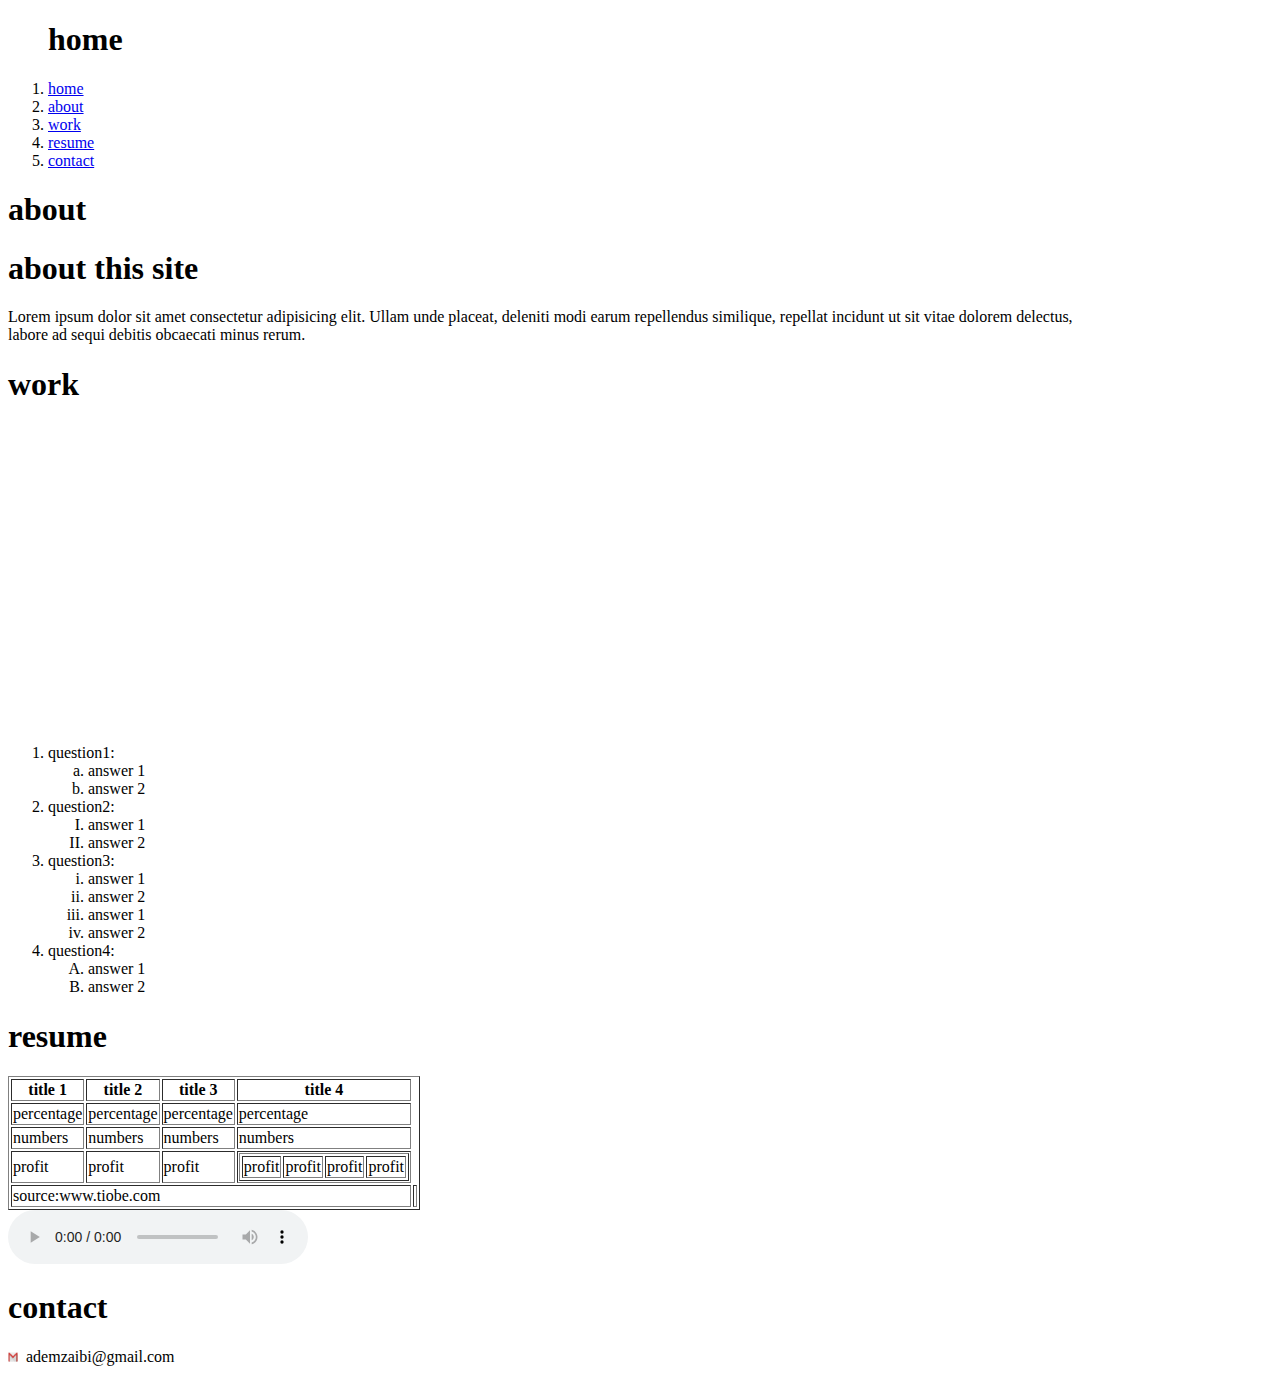
==== index.html @ 02afa162 "git" ====
<!DOCTYPE html>
<html lang="en">
<head>
    <meta charset="UTF-8">
    <meta http-equiv="X-UA-Compatible" content="IE=edge">
    <meta name="viewport" content="width=device-width, initial-scale=1.0">
    <title>Document</title>
</head>
<body>
    <header>
        <nav>
            <ol> 
                <h1>home</h1>
           <li title="home"><a href="#home">home</a></li>
            <li title="about"><a href="#about">about</a></li>
            <li title="work"><a href="#work">work </a></li>
            <li title="resume"><a href="#resume">resume</a></li>
            <li title="contact"><a href="#contact">contact</a></li>
            </ol>
        </nav>
    </header>
    <main> 
         <!-- this is about section-->
        <div id="about">
            <h1>about</h1>
            <h1>about this site</h1>
            <p>Lorem ipsum dolor sit amet consectetur adipisicing elit. Ullam unde placeat,
                 deleniti modi earum repellendus similique, repellat incidunt ut sit vitae dolorem delectus,<br>
                 labore ad sequi debitis obcaecati minus rerum.</p>

        </div>
         <!-- this is work section-->
        <div id="work">
            <h1>work</h1>
            <iframe width="500" height="300" src="https://www.youtube.com/embed/8JJ101D3knE" title="Git Tutorial for Beginners: Learn Git in 1 Hour" frameborder="0" allow="accelerometer; autoplay; clipboard-write; encrypted-media; gyroscope; picture-in-picture" allowfullscreen ></iframe> 
        </div>
        
        <div><ol>
        <li>question1: <ol type="a"> 
            <li>answer 1</li>
            <li>answer 2</li>
        </ol></li>
        <li>question2: <ol type="I"> 
            <li>answer 1</li>
            <li>answer 2</li>
        </ol></li>
        <li>question3: <ol type="i"> 
            <li>answer 1</li>
            <li>answer 2</li>
            <li>answer 1</li>
            <li>answer 2</li>
        </ol></li>
        <li>question4: <ol type="A"> 
            <li>answer 1</li>
            <li>answer 2</li>
        </ol></li>
        </ol></li></ol>
    </div>
    <!-- this is resume section-->
    <div id="resume">
        <h1>resume</h1>
        <table border="1">
            <thead>
                <tr>
                  <th>title 1</th>
                  <th>title 2</th>
                  <th>title 3</th>
                  <th>title 4</th>
                </tr>	
            </thead>
            <tbody>
              <tr>
                 <td>percentage</td>
                 <td>percentage</td>
                 <td>percentage</td>
                 <td>percentage</td>
              </tr>   
              <tr>
                 <td>numbers</td>
                 <td>numbers</td>
                 <td>numbers</td>
                 <td>numbers</td>
              </tr>
              <tr>
                 <td>profit</td>
                 <td>profit</td>
                 <td>profit</td>
                 <td>
                    <table border="1">
                        <tr>
                            <td>profit</td>
                            <td>profit</td>
                            <td>profit</td>
                            <td>profit</td>
                         </tr>  

                    </table>
                 </td>
              </tr>  
             <tfoot>
                 <tr>
                 <td colspan="4"> source:www.tiobe.com</td>
                 <td>
                    
                 </td>
                 </tr>		
             </tfoot> 
          </tbody>
        </table>
        <div id="work">
        <audio controls>
            <source src="./music/pascal junior.mp3" type="audio/mp3">
        </audio>
    </div>
    </div>


    
    </main>
    
    <footer>
       <div id="contact"> <h1>contact</h1>
        <p><img src="./abdo/mail.jpg" alt="image"  width="10" height="10"title="photo"title="photo" class="info"> &nbsp;ademzaibi@gmail.com</p></footer></div>
</body>
</html>
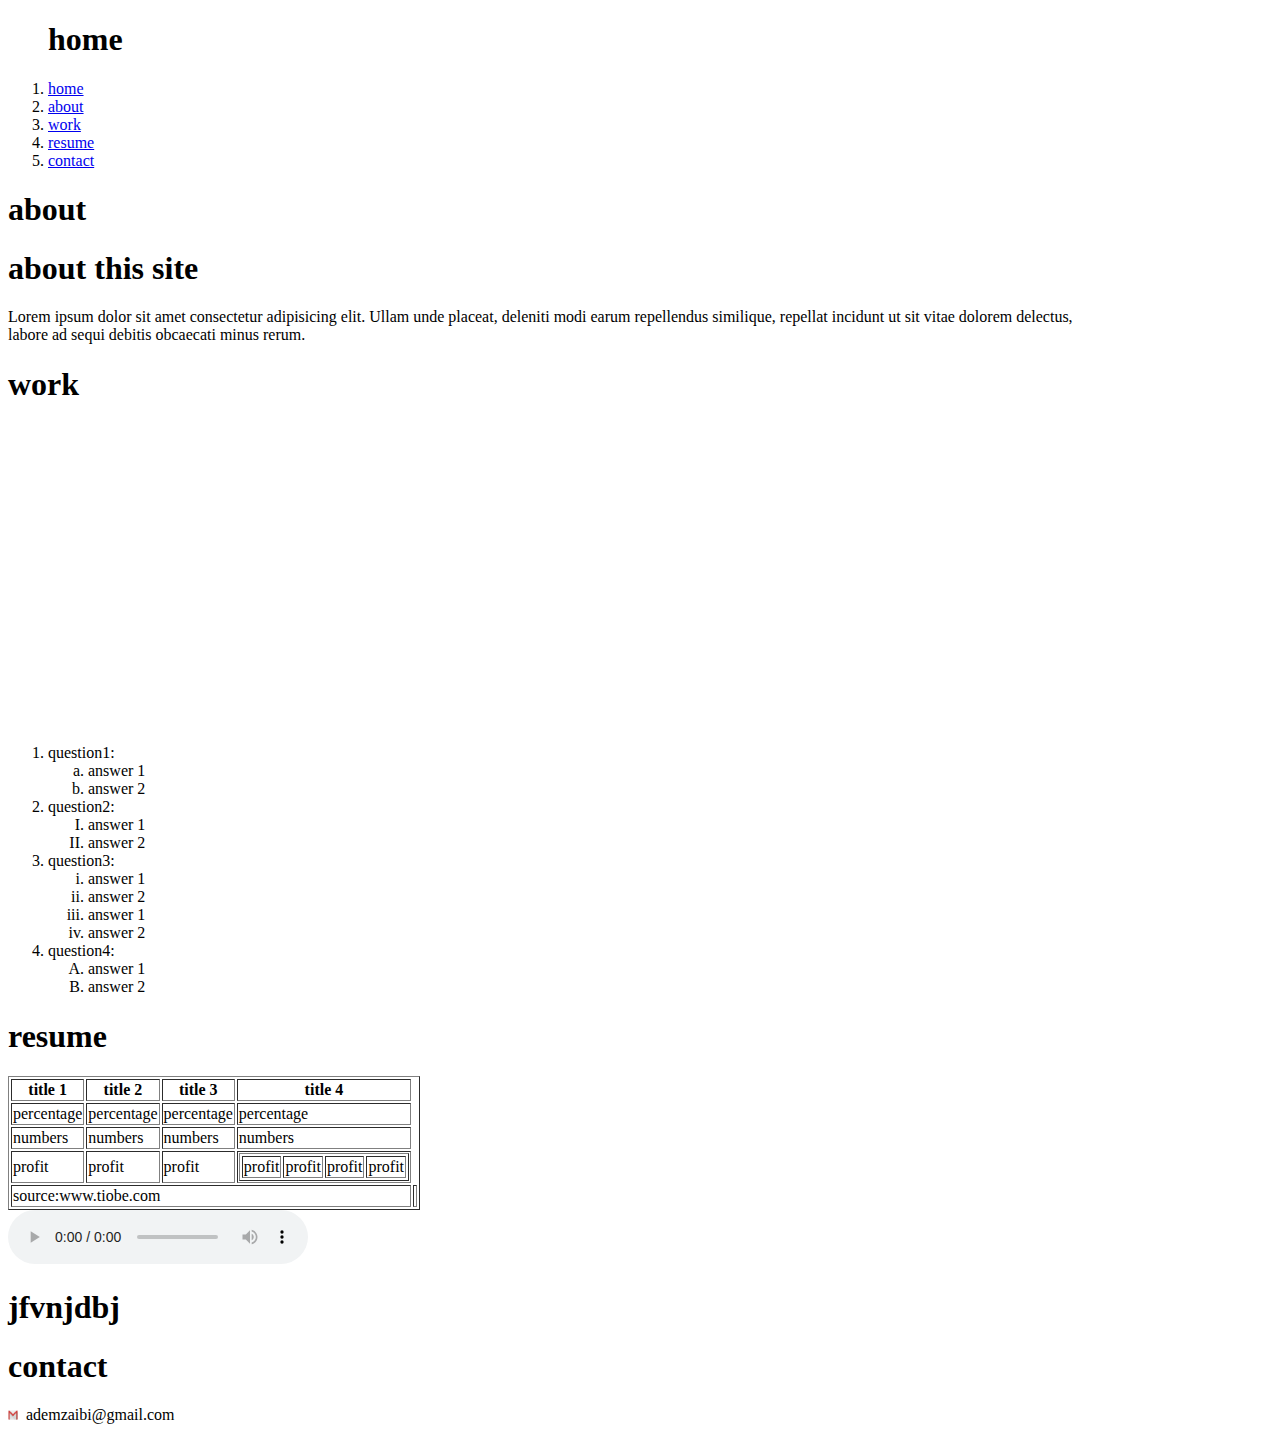
==== commit 6245e0ed: "adding title" ====
--- a/index.html
+++ b/index.html
@@ -119,6 +119,7 @@
     </main>
     
     <footer>
+        <h1>jfvnjdbj</h1>
        <div id="contact"> <h1>contact</h1>
         <p><img src="./abdo/mail.jpg" alt="image"  width="10" height="10"title="photo"title="photo" class="info"> &nbsp;ademzaibi@gmail.com</p></footer></div>
 </body>
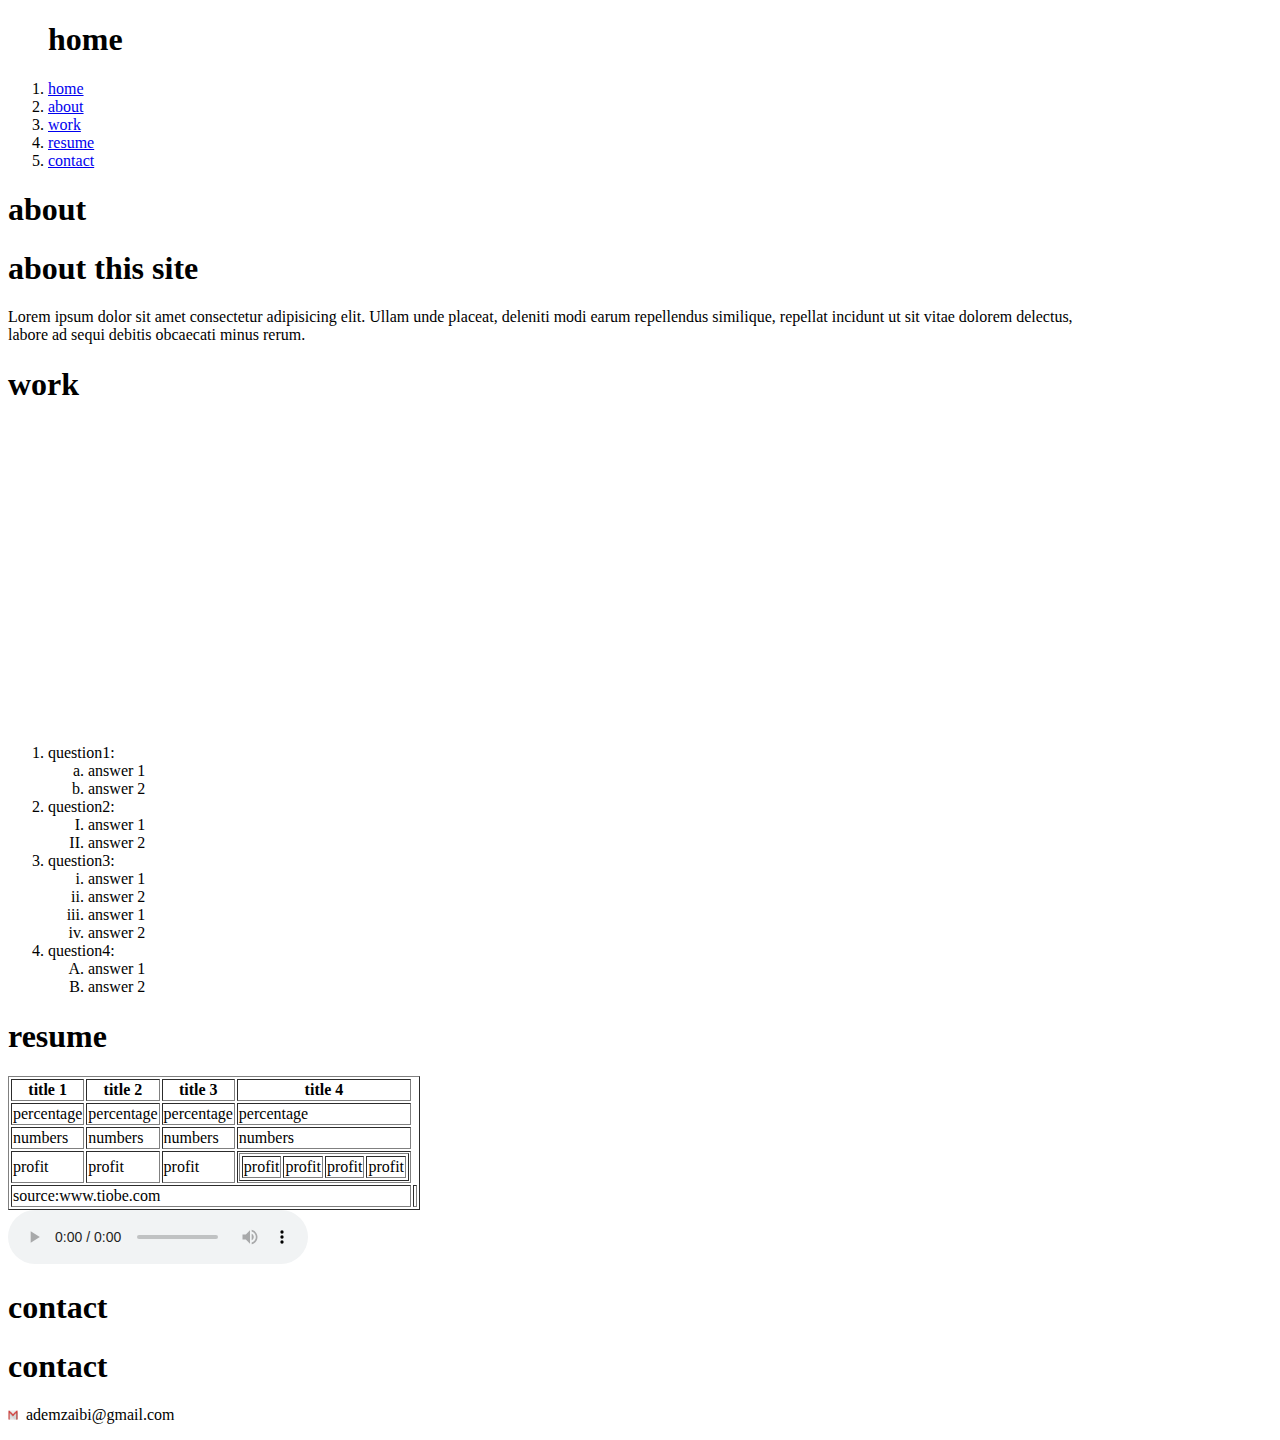
==== commit 17c44c99: "adding contact title" ====
--- a/index.html
+++ b/index.html
@@ -119,7 +119,7 @@
     </main>
     
     <footer>
-        <h1>jfvnjdbj</h1>
+        <h1>contact</h1>
        <div id="contact"> <h1>contact</h1>
         <p><img src="./abdo/mail.jpg" alt="image"  width="10" height="10"title="photo"title="photo" class="info"> &nbsp;ademzaibi@gmail.com</p></footer></div>
 </body>
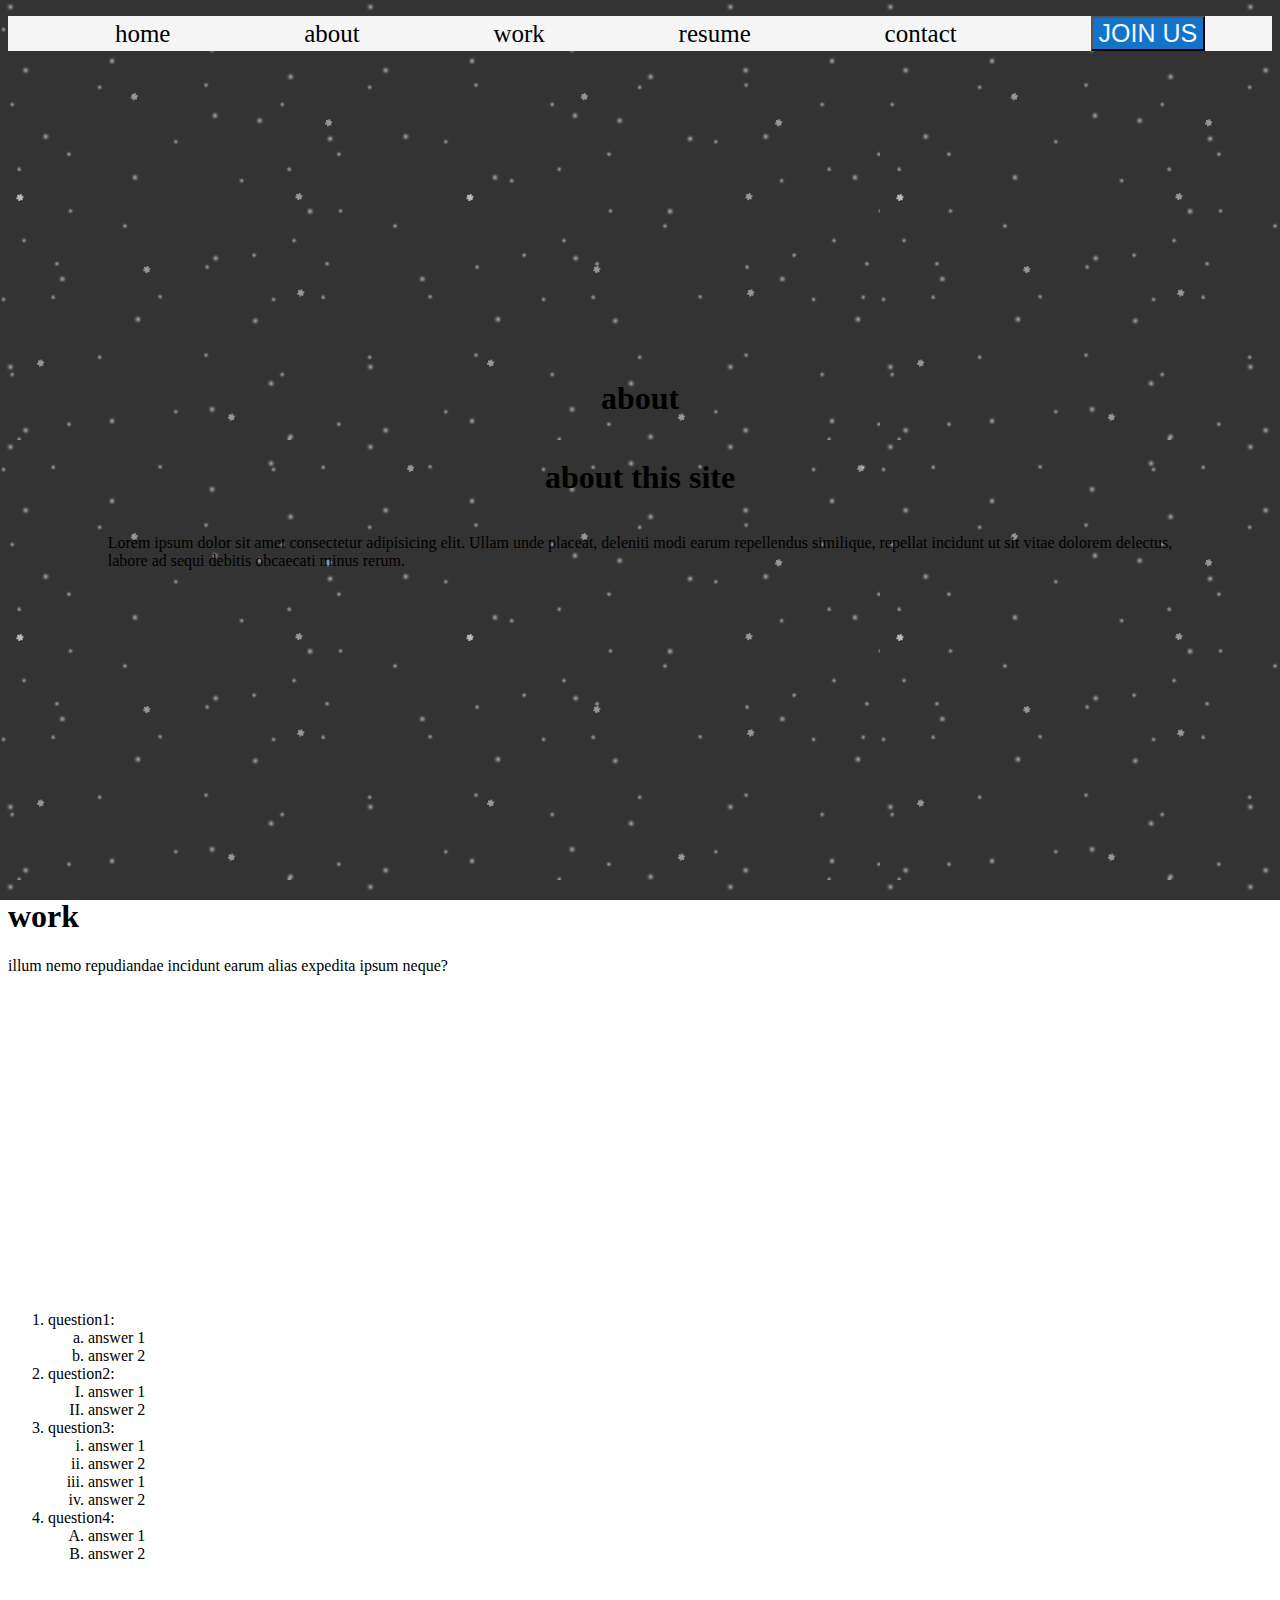
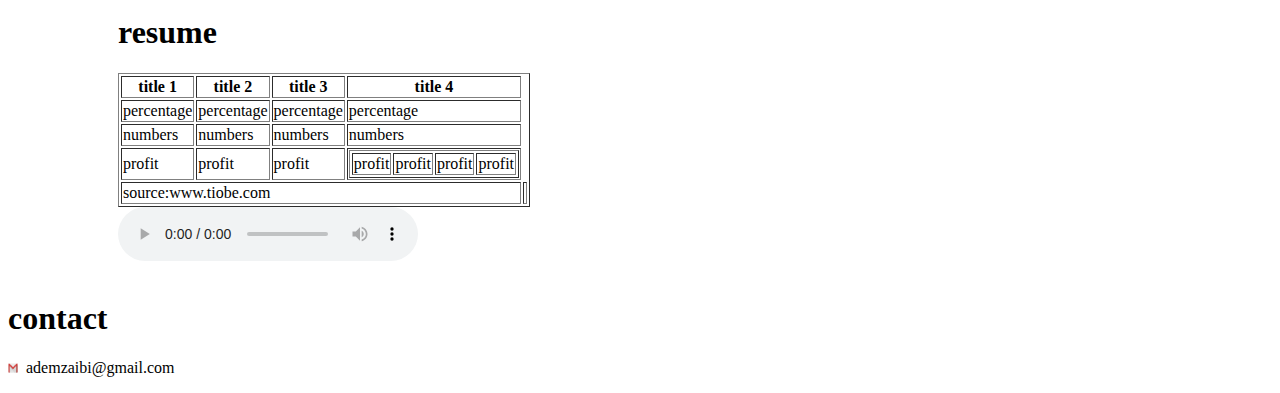
==== commit 20c170ea: "adding css to main site" ====
--- a/index.html
+++ b/index.html
@@ -5,21 +5,29 @@
     <meta http-equiv="X-UA-Compatible" content="IE=edge">
     <meta name="viewport" content="width=device-width, initial-scale=1.0">
     <title>Document</title>
+    <link rel="stylesheet" href="index.css">
 </head>
 <body>
-    <header>
+    
+    <header class="main_head">
+        
         <nav>
-            <ol> 
-                <h1>home</h1>
-           <li title="home"><a href="#home">home</a></li>
-            <li title="about"><a href="#about">about</a></li>
-            <li title="work"><a href="#work">work </a></li>
-            <li title="resume"><a href="#resume">resume</a></li>
-            <li title="contact"><a href="#contact">contact</a></li>
+            <ol > 
+             <div class="navi">
+              <li title="home"><a href="#home">home</a></li>
+              <li title="about"><a href="#about">about</a></li>
+              <li title="work"><a href="#work">work </a></li>
+              <li title="resume"><a href="#resume">resume</a></li>
+              <li title="contact"><a href="#contact">contact</a></li>
+
+              <button ><a class="bot" href="abdo/inscription/inscription.html">JOIN US</a></button>
+            </div>
             </ol>
         </nav>
+    
     </header>
-    <main> 
+
+    <main class="mainer"> 
          <!-- this is about section-->
         <div id="about">
             <h1>about</h1>
@@ -32,7 +40,8 @@
          <!-- this is work section-->
         <div id="work">
             <h1>work</h1>
-            <iframe width="500" height="300" src="https://www.youtube.com/embed/8JJ101D3knE" title="Git Tutorial for Beginners: Learn Git in 1 Hour" frameborder="0" allow="accelerometer; autoplay; clipboard-write; encrypted-media; gyroscope; picture-in-picture" allowfullscreen ></iframe> 
+            <p id="pa"  Lorem ipsum dolor, sit amet consectetur adipisicing elit. Eum nobis adipisci incidunt tempora unde, possimus maxime? Consequatur deleniti aliquid inventore optio, <br> illum nemo repudiandae incidunt earum alias expedita ipsum neque?
+            <p><iframe width="500" height="300" src="https://www.youtube.com/embed/8JJ101D3knE" title="Git Tutorial for Beginners: Learn Git in 1 Hour" frameborder="0" allow="accelerometer; autoplay; clipboard-write; encrypted-media; gyroscope; picture-in-picture" allowfullscreen ></iframe></p>
         </div>
         
         <div><ol>
@@ -57,7 +66,7 @@
         </ol></li></ol>
     </div>
     <!-- this is resume section-->
-    <div id="resume">
+    <div class="resume">
         <h1>resume</h1>
         <table border="1">
             <thead>
@@ -120,7 +129,7 @@
     
     <footer>
         <h1>contact</h1>
-       <div id="contact"> <h1>contact</h1>
+       <div id="contact">
         <p><img src="./abdo/mail.jpg" alt="image"  width="10" height="10"title="photo"title="photo" class="info"> &nbsp;ademzaibi@gmail.com</p></footer></div>
 </body>
 </html>
--- a/index.css
+++ b/index.css
@@ -0,0 +1,67 @@
+button{
+    background-color: rgb(19, 115, 200);
+}
+
+.bot{
+    color: aliceblue;
+
+}
+.navi{
+    display: flex;
+    flex: 40rem;
+    justify-content: space-around;
+    align-items: center;
+    list-style: none;
+    
+    
+    
+    
+    
+
+   
+    
+}
+
+.main_head{
+    background:whitesmoke;
+    color:black;
+   
+    
+}
+
+#about{
+    min-height: 90vh;
+    display: flex;
+    color:black;
+    flex-direction: column;
+    justify-content: center;
+    align-items: center;
+    
+}
+
+body{
+    background-attachment: fixed;
+    background-image:url(abdo/folder/back3.gif);
+    
+    background-repeat:inherit;
+}
+
+a{
+    color:black;
+    text-decoration: none;
+    font-size: 25px;
+}
+
+.mainer{
+}
+
+#work{
+
+}
+.resume{
+    background-color:white;
+    width: 300px;
+    padding: 14px 110px;
+    border-radius: 12px;
+    
+}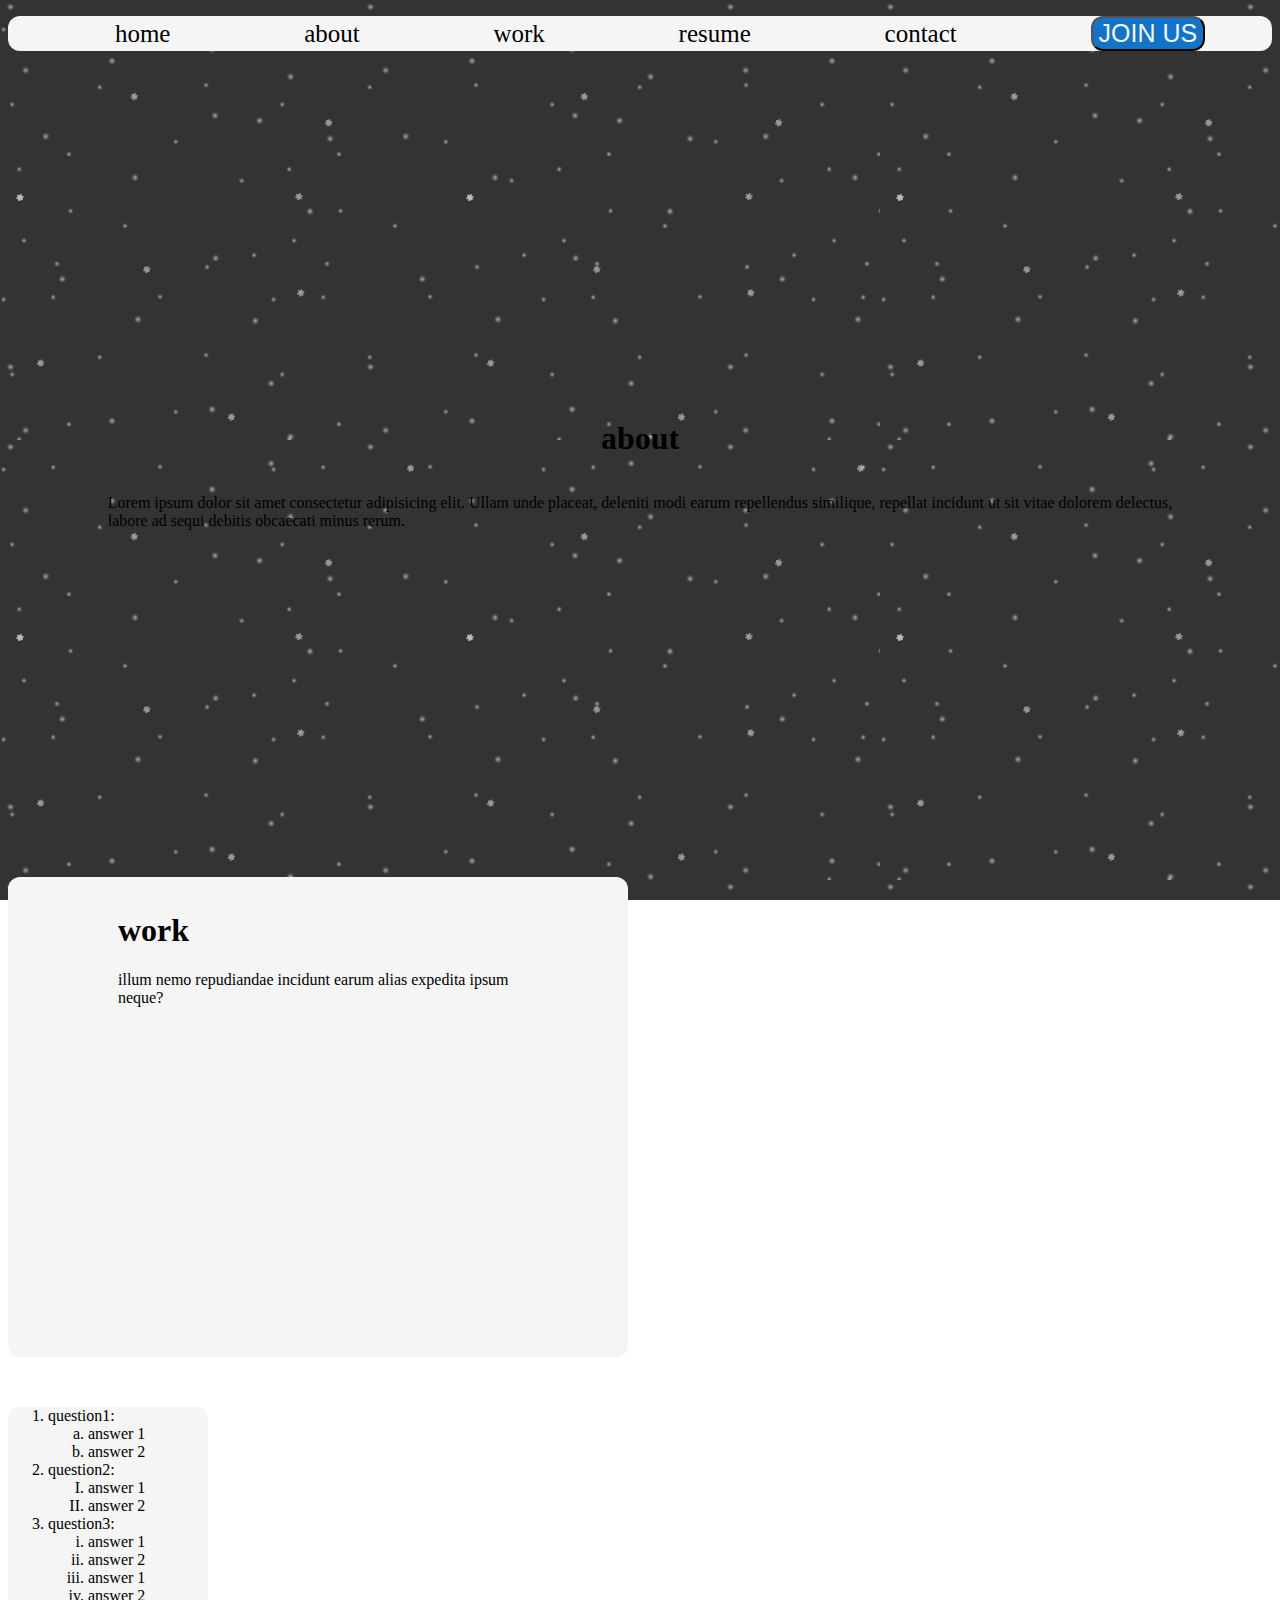
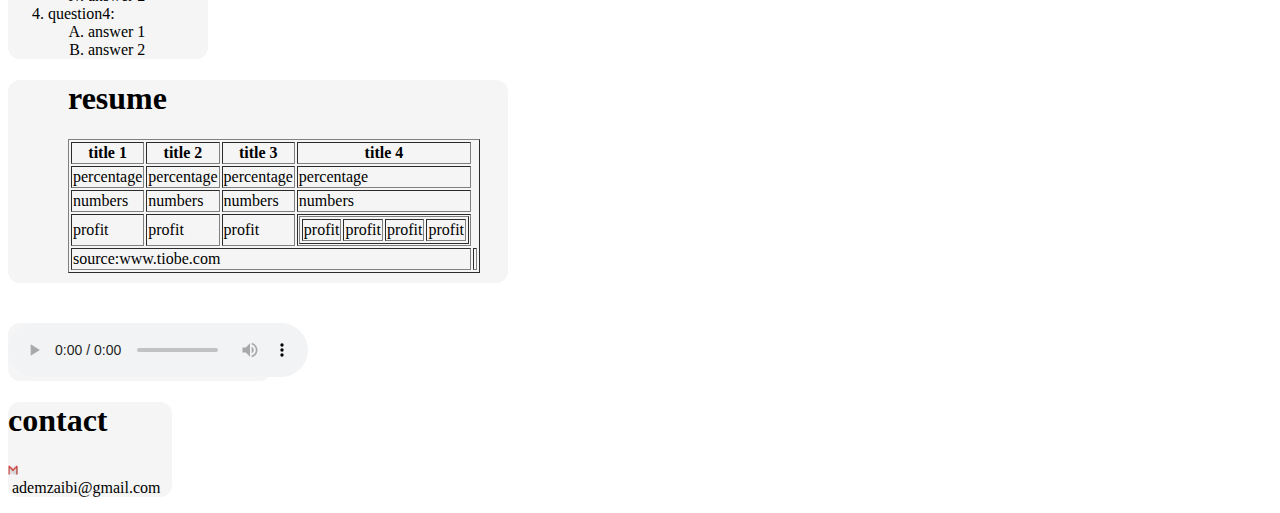
==== commit e34841e3: "adding background to each element in site with css" ====
--- a/index.html
+++ b/index.html
@@ -31,7 +31,6 @@
          <!-- this is about section-->
         <div id="about">
             <h1>about</h1>
-            <h1>about this site</h1>
             <p>Lorem ipsum dolor sit amet consectetur adipisicing elit. Ullam unde placeat,
                  deleniti modi earum repellendus similique, repellat incidunt ut sit vitae dolorem delectus,<br>
                  labore ad sequi debitis obcaecati minus rerum.</p>
@@ -44,7 +43,7 @@
             <p><iframe width="500" height="300" src="https://www.youtube.com/embed/8JJ101D3knE" title="Git Tutorial for Beginners: Learn Git in 1 Hour" frameborder="0" allow="accelerometer; autoplay; clipboard-write; encrypted-media; gyroscope; picture-in-picture" allowfullscreen ></iframe></p>
         </div>
         
-        <div><ol>
+        <div class="liste"><ol>
         <li>question1: <ol type="a"> 
             <li>answer 1</li>
             <li>answer 2</li>
@@ -116,20 +115,20 @@
              </tfoot> 
           </tbody>
         </table>
-        <div id="work">
-        <audio controls>
-            <source src="./music/pascal junior.mp3" type="audio/mp3">
-        </audio>
     </div>
-    </div>
-
+<div class="music">
+    <audio controls>
+        <source src="./music/pascal junior.mp3" type="audio/mp3">
+    </audio>
+</div>
 
     
     </main>
     
     <footer>
+        <div id="contact">
         <h1>contact</h1>
-       <div id="contact">
+       
         <p><img src="./abdo/mail.jpg" alt="image"  width="10" height="10"title="photo"title="photo" class="info"> &nbsp;ademzaibi@gmail.com</p></footer></div>
 </body>
 </html>
--- a/index.css
+++ b/index.css
@@ -1,5 +1,6 @@
 button{
     background-color: rgb(19, 115, 200);
+    border-radius: 12px;
 }
 
 .bot{
@@ -25,6 +26,7 @@
 .main_head{
     background:whitesmoke;
     color:black;
+    border-radius: 12px;
    
     
 }
@@ -52,16 +54,39 @@
     font-size: 25px;
 }
 
-.mainer{
+#work{
+    background-color:whitesmoke;
+    width: 400px;
+    padding: 14px 110px;
+    border-radius: 12px;
+
 }
 
-#work{
+.liste{
+    background-color:whitesmoke;
+    width: 200px;
+    margin-top: 50px;
+    border-radius: 12px;
 
 }
 .resume{
-    background-color:white;
-    width: 300px;
-    padding: 14px 110px;
+    background-color:whitesmoke;
+    background-position: 90px ;
+    width: 440px;
+    padding-left: 60px;
     border-radius: 12px;
+    padding-bottom: 10px;
     
+}
+.music{
+    margin-top: 40px;
+    background-color: whitesmoke;
+    margin-right: 1000px;
+    border-radius: 12px;
+}
+
+#contact{
+    background-color: whitesmoke;
+    margin-right: 1100px;
+    border-radius: 12px;
 }